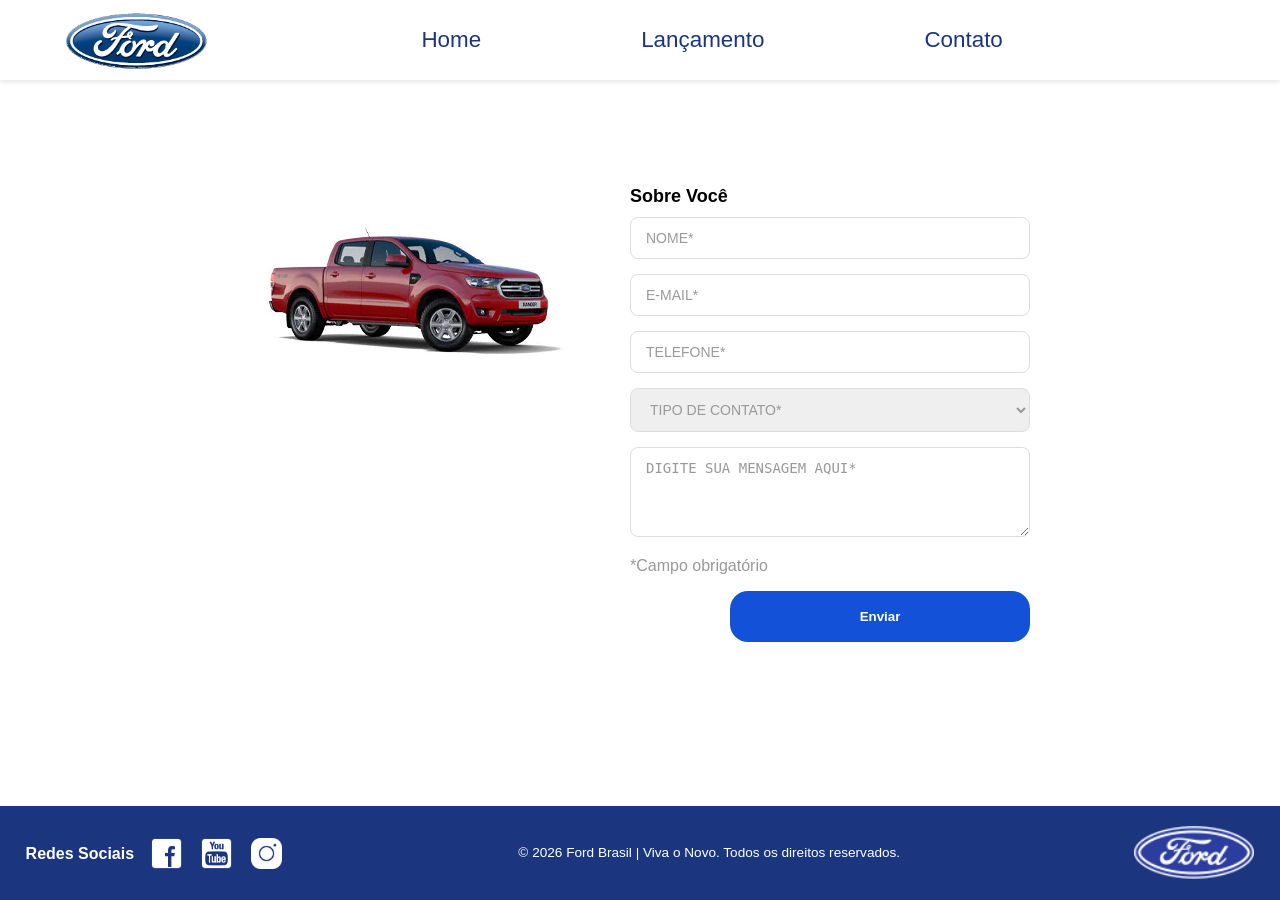
==== contato.html @ cc4804f2 "Finalização de lógica da página contato, e organização de elementos da página index com html e css." ====
<!DOCTYPE html>
<html lang="pt-br">
<head>
    <meta charset="UTF-8">
    <meta name="viewport" content="width=device-width, initial-scale=1.0">
    <title>Ford Brasil | Lançamentos</title>
    <link rel="icon" type="ford-96.png" href="src/img/ford-96.png">
    <link rel="stylesheet" href="src/css/reset.css">
    <link rel="stylesheet" href="src/css/contato.css">
    <link rel="stylesheet" href="src/css/header.css">
    <link rel="stylesheet" href="src/css/footer.css">
    <script src="js/form.js"></script>

</head>
<body>
    <header>
        <img class="logo_header" src="src/img/logo-ford-256.png" alt="Logo da Ford Motor Company">
        
        <!-- Criando a barra de navegação da página -->
        <nav class="nav_header">
        <ul>
           <li><a href="index.html">Home</a></li>
        
            <li><a href="Lançamento.html">Lançamento</a></li>
        
            <li><a href="contato.html">Contato</a></li>
        </ul>
        </nav>

    </header>

    <main>
       
        <div class="image_main">

            <img src="src/img/xls 2.2 diesel.jpg" alt="Ranger XLS 2.2 Diesel">
        
        </div>

        <div class="form_main">

            <form onsubmit="Post(this);">
                <h2>Sobre Você</h2>
                <input type="text" name="nome" id="nome" placeholder="NOME*" required> 
                <input type="email" name="email" placeholder="E-MAIL*" required> 
                <input type="tel" name="telefone" placeholder="TELEFONE*" required>

                <label for="">

                    <select name="contato" required>
                        <option value="" disabled selected>TIPO DE CONTATO*</option>
                        <option>ELOGIO</option>
                        <option>RECLAMAÇÃO</option>
                        <option>SOLICITAÇÃO</option>
                    </select>    

                <textarea name="mensagem" placeholder="DIGITE SUA MENSAGEM AQUI*" rows="4" cols="50" required></textarea>
                 

                
                    
                    <p>*Campo obrigatório</p>    

                </label>

            <div class="button_send">
                <button type="submit" id="buttonSend" onclick="Enviar()">Enviar</button>
            </div>

            </form>

        </div>

    </main>

    <footer>

        <div class="redes_sociais">

            <p>Redes Sociais</p>

            <a href="https://www.facebook.com/FordBrasil/" target="_blank">
                <img src="src/img/facebook-50.png" alt="Logo Facebook">
            </a>

            <a href="https://www.youtube.com/fordbrasil" target="_blank">
                <img src="src/img/youtube-squared-50.png" alt="Logo YouTube">
            </a>

            <a href="https://www.instagram.com/fordbrasil/" target="_blank">
                <img src="src/img/instagram-logo-50.png" alt="Logo Instagram">
            </a>

        </div>
        

        <div class="copyright">
            <p>&copy; 2026 Ford Brasil | Viva o Novo. Todos os direitos reservados.</p>
        </div>

        <img class="logo_footer" src="src/img/ford-96.png" alt="Logo da Ford">
    </footer>
</body>
</html>
---- src/css/contato.css ----
main {
    display: flex;
    justify-content: center;
    align-items: flex-start;
    gap: 60px;
    padding: 80px 20px;
    max-width: 1200px;
    margin: 0 auto;
    flex: 1 0 auto;
    margin-top: 2%;
}


.image_main {
    display: flex;
    justify-content: flex-end;
}

.image_main img {
    width: 100%;
    max-width: 800px;
    height: 100%;
    margin-top: 5%;
}


.form_main {
    display: flex;
    flex-direction: column;
    align-items: flex-start;
    font-family: Arial, Helvetica, sans-serif;
}

.form_main form {
    width: 100%;
    max-width: 400px;
}

.form_main h2 {
    color: #000;
    font-size: 18px;
    font-weight: bold;
    margin-bottom: 10px;
}

.form_main input, .form_main select, .form_main textarea {
    width: 100%;
    padding: 12px 15px;
    margin-bottom: 15px;
    border: 1px solid #ddd;
    border-radius: 8px;
    box-sizing: border-box;
    font-size: 14px;
    color: #000;
}

.form_main input::placeholder, .form_main textarea::placeholder {
    color: #999;
}

select:invalid {
    color: #999;
}

.form_main p {
    color: #999;
}

.button_send {
    display: flex;
    justify-content: flex-end;
    margin-top: 15px;
    width: 100%;
}

.button_send button {
    width: 300px;
    padding: 18px;
    background-color: #1351d8;
    color: white;
    border: none;
    border-radius: 18px;
    font-weight: bold;
    cursor: pointer;
    transition: background 0.3s;
    transition: transform 200ms ease-in-out;
}

.button_send button:hover {
    background-color: #1b357e;
    transform: scale(1.05);
}

@media (max-width: 768px) {
    main {
        flex-direction: column;
        align-items: center;
        padding: 30px 15px;
        gap: 30px;
        margin-top: 0;
    }

    .image_main {
        width: 100%;
        justify-content: center;
    }

    .image_main img {
        max-width: 100%;
        height: auto;
    }

    .form_main {
        width: 100%;
        align-items: center;
    }

    .form_main form {
        max-width: 100%;
        width: 100%;
    }

    .form_main input, 
    .form_main select, .form_main textarea {
        font-size: 16px; 
        padding: 15px;
    }

    .button_send {
        justify-content: center;
    }

    .button_send button {
        width: 100%;
        max-width: 100%;
        padding: 18px;
    }
}
---- src/css/header.css ----
header {
    display: flex;
    align-items: center;
    justify-content: space-between;
    padding: 10px 5%;
    box-shadow: 0 2px 5px rgba(0,0,0,0.1);
    background-color: #fff;
    z-index: 10;
}

.logo_header {
    height: 60px;
    margin-right: auto;
    transition: transform 200ms ease-in-out;
}

.logo_header:hover {
    transform: scale(1.05);
}

.nav_header {
    margin-right: auto;
}

.nav_header ul {
    display: flex;
    align-items: center;
    gap: 150px;
}

.nav_header a {
    color: #1b357e;
    padding: 10px 5px;
    font-family: Arial, Helvetica, sans-serif;
    font-size: 1.4rem;
    position: relative;
    transition: transform 200ms ease-in-out;
}

.nav_header a:hover {
    transform: scale(1.05);
}

.nav_header a::after {
    content: "";
    width: 0%;
    height: 2px;
    background-color: #001e46;
    position: absolute;
    bottom: 0;
    left: 0;
    transition: 0.5s ease-in-out;
}

.nav_header a:hover::after {
    width: 100%;
}

@media (max-width: 768px) {
    header {
        flex-direction: column;
        padding: 20px 5%;
        gap: 15px;
    }
    .logo_header, .nav_header {
        margin-right: 0;
        margin-left: 0;
    }
    .nav_header ul {
        gap: 15px;
    }
}

@media (max-width: 480px) {
    .nav_header ul {
        flex-direction: column;
        gap: 10px;
    }
    .nav_header a {
        font-size: 1.1rem;
    }
}
---- src/css/footer.css ----
footer {
    background-color: #1b357e;
    padding: 20px 2%;
    display: flex;
    align-items: center;
    justify-content: space-between;
    flex-wrap: wrap;
    gap: 20px;
}

.redes_sociais {
    display: flex;
    align-items: center;
    gap: 15px;
}

.redes_sociais p {
    color: white;
    font-family: Arial, sans-serif;
    font-weight: bold;
}

.redes_sociais img {
    width: 35px;
    transition: transform 200ms ease-in-out;
}

.redes_sociais img:hover {
    transform: scale(1.1);
}

.copyright {
    color: white;
    font-family: Arial, sans-serif;
    font-size: 0.85rem;
    text-align: center;
    flex: 1;
    min-width: 250px;
}

.logo_footer {
    width: 120px;
    height: auto;
}

@media (max-width: 768px) {
    footer {
        flex-direction: column;
        text-align: center;
        gap: 30px;
    }
    .redes_sociais {
        order: 1;
        gap: 10px;
    }
    .logo_footer {
        order: 2;
    }
    .copyright {
        order: 3;
        flex: none;
    }
}
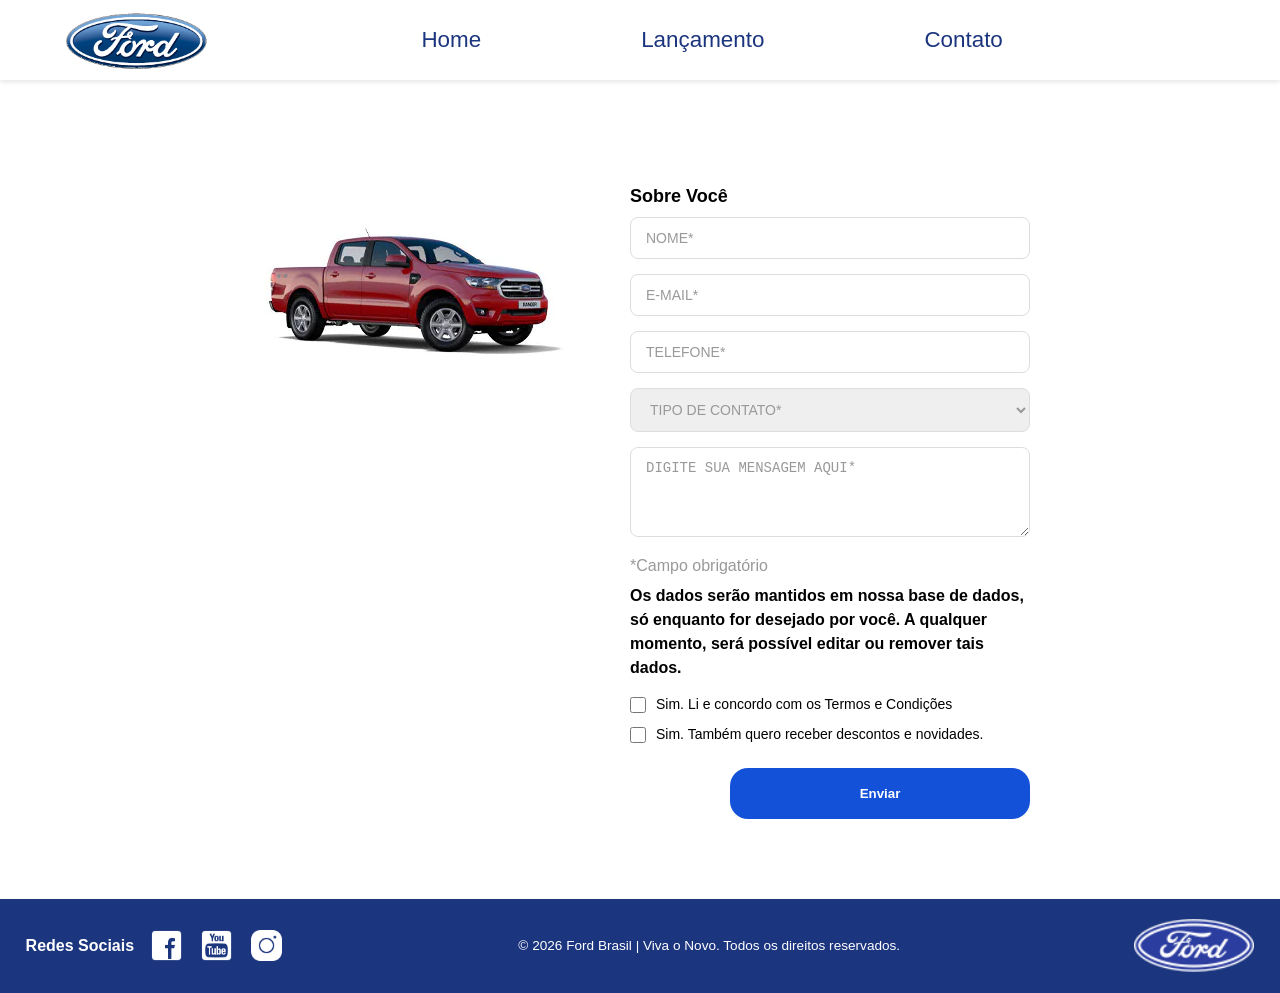
==== commit 2c610305: "Alterações na página de contato: criação de checkbox e informações sobre LGPD." ====
--- a/contato.html
+++ b/contato.html
@@ -63,6 +63,23 @@
 
                 </label>
 
+                <p class="lgpd_text">Os dados serão mantidos em nossa base de dados, só enquanto for desejado por você. A
+                qualquer momento, será possível editar ou remover tais dados.</p>
+
+                <div class="checkbox_lgpd">
+
+                    <div class="checkbox_1">
+                        <input type="checkbox" name="aceite_termos" id="aceite_termos">
+                        <label for="aceite_termos">Sim. Li e concordo com os Termos e Condições</label>
+                    </div>
+                    
+                    <div class="checkbox_2">
+                        <input type="checkbox" name="aceite_novidades" id="aceite_novidades">
+                        <label for="aceite_novidades">Sim. Também quero receber descontos e novidades. </label>
+                    </div>
+                    
+                </div>
+
             <div class="button_send">
                 <button type="submit" id="buttonSend" onclick="Enviar()">Enviar</button>
             </div>
@@ -100,5 +117,20 @@
 
         <img class="logo_footer" src="src/img/ford-96.png" alt="Logo da Ford">
     </footer>
+
+    <div id="customAlert" class="modal-overlay">
+        <div class="modal-box">
+            <div class="modal-header">
+                <img src="src/img/ford-96.png" alt="Ford Logo" class="modal-logo">
+                <h3 class="modal-title">Notificação Ford</h3>
+            </div>
+            <div class="modal-body">
+                <p id="modalMessage"></p>
+            </div>
+            <div class="modal-footer">
+                <button type="button" class="modal-btn" onclick="fecharModal()">Ok</button>
+            </div>
+        </div>
+    </div>
 </body>
 </html>
--- a/src/css/contato.css
+++ b/src/css/contato.css
@@ -66,6 +66,47 @@
     color: #999;
 }
 
+.lgpd_text {
+    text-align: left;
+    margin-top: 2%;
+    font-weight: bold;
+    line-height: 1.5;
+    color: #000 !important;
+}
+
+.checkbox_lgpd {
+    display: flex;
+    flex-direction: column;
+    gap: 12px;
+    margin-top: 15px;
+    margin-bottom: 25px;
+    width: 100%;
+}
+
+.checkbox_1, .checkbox_2 {
+    display: flex;
+    align-items: flex-start;
+    gap: 10px;
+    width: 100%;
+}
+
+.checkbox_lgpd input[type="checkbox"] {
+    width: 16px;
+    height: 16px;
+    margin: 2px 0 0 0;
+    flex-shrink: 0;
+    cursor: pointer;
+}
+
+.checkbox_lgpd label {
+    font-size: 14px;
+    color: #000;
+    line-height: 1.3;
+    cursor: pointer;
+    text-align: left;
+    user-select: none;
+}
+
 .button_send {
     display: flex;
     justify-content: flex-end;
@@ -91,6 +132,83 @@
     transform: scale(1.05);
 }
 
+
+.modal-overlay {
+    display: none;
+    position: fixed;
+    top: 0;
+    left: 0;
+    width: 100%;
+    height: 100%;
+    background-color: rgba(0, 0, 0, 0.6);
+    backdrop-filter: blur(4px);
+    z-index: 1000;
+    justify-content: center;
+    align-items: center;
+}
+
+.modal-box {
+    background-color: #ffffff;
+    width: 500px; 
+    border-radius: 8px;
+    box-shadow: 0 4px 20px rgba(0, 0, 0, 0.3);
+    overflow: hidden;
+    font-family: Arial, sans-serif;
+}
+
+.modal-header {
+    background-color: #003366;
+    color: #ffffff;
+    padding: 15px 20px;
+    display: flex;
+    align-items: center;
+    gap: 12px;
+}
+
+.modal-logo {
+    height: 24px;
+    width: auto;
+}
+
+.modal-title {
+    margin: 0;
+    font-size: 1.1rem;
+    letter-spacing: 0.5px;
+}
+
+.modal-body {
+    padding: 25px 20px;
+    color: #333333;
+    font-size: 1rem;
+    line-height: 1.5;
+}
+
+.modal-footer {
+    padding: 15px 20px;
+    display: flex;
+    justify-content: flex-end;
+    border-top: 1px solid #eeeeee;
+}
+
+.modal-btn {
+    background-color: #1351d8;
+    color: white;
+    border: none;
+    padding: 8px 30px;
+    border-radius: 4px;
+    cursor: pointer;
+    font-weight: bold;
+    font-size: 1rem;
+    transition: background-color 0.3s;
+    transition: transform 200ms ease-in-out;
+}
+
+.modal-btn:hover {
+    background-color: #1b357e;
+    transform: scale(1.05);
+}
+
+
 @media (max-width: 768px) {
     main {
         flex-direction: column;
@@ -135,4 +253,41 @@
         max-width: 100%;
         padding: 18px;
     }
+}
+
+
+/* Telas até 1320px (Notebooks / Tablets) */
+@media (max-width: 1320px) {
+    .modal-box {
+        width: 420px; 
+    }
+    .modal-body {
+        padding: 20px;
+        font-size: 0.95rem; /* Ajusta sutilmente o texto */
+    }
+}
+
+/* Telas até 480px (Smartphones) */
+@media (max-width: 480px) {
+    .modal-box {
+        width: 85%; 
+        border-radius: 6px;
+    }
+    .modal-header {
+        padding: 12px 15px;
+    }
+    .modal-title {
+        font-size: 1rem;
+    }
+    .modal-body {
+        padding: 18px 15px;
+        font-size: 0.9rem;
+    }
+    .modal-footer {
+        padding: 12px 15px;
+    }
+    .modal-btn {
+        width: 100%; /* Botão ocupa a largura total no mobile para facilitar o clique */
+        padding: 10px;
+    }
 }
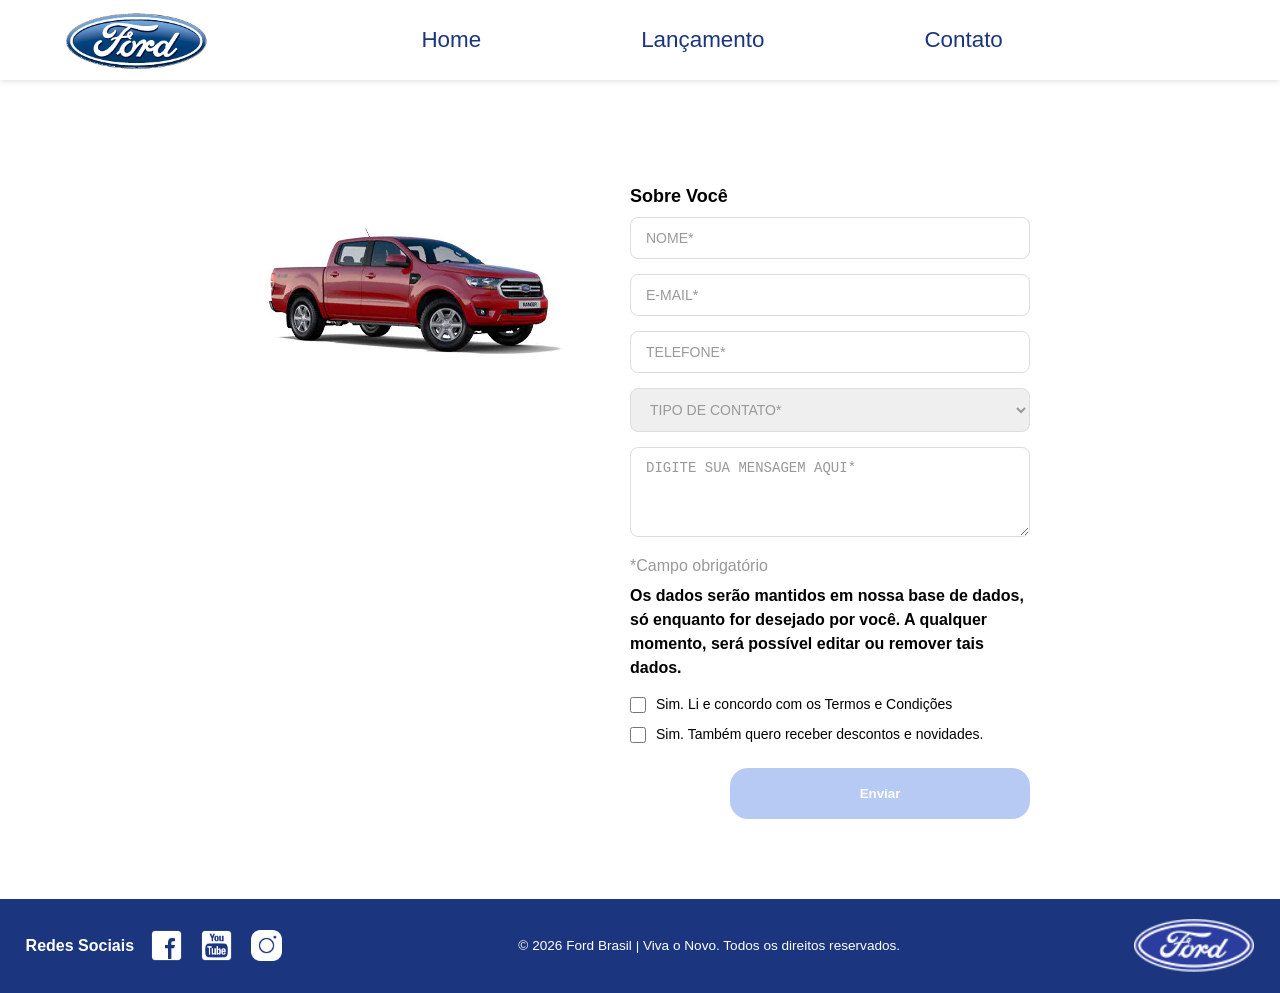
==== commit ee418342: "Criada parte da lógica para desabilitar o botão." ====
--- a/contato.html
+++ b/contato.html
@@ -9,7 +9,7 @@
     <link rel="stylesheet" href="src/css/contato.css">
     <link rel="stylesheet" href="src/css/header.css">
     <link rel="stylesheet" href="src/css/footer.css">
-    <script src="js/form.js"></script>
+    <script src="js/form.js" defer></script>
 
 </head>
 <body>
@@ -81,7 +81,7 @@
                 </div>
 
             <div class="button_send">
-                <button type="submit" id="buttonSend" onclick="Enviar()">Enviar</button>
+                <button type="submit" id="buttonSend" disabled onclick="Enviar()">Enviar</button>
             </div>
 
             </form>
--- a/src/css/contato.css
+++ b/src/css/contato.css
@@ -132,6 +132,13 @@
     transform: scale(1.05);
 }
 
+.button_send button:disabled {
+    background-color: rgba(19, 81, 216, 0.3);
+    transition: none;
+    cursor: auto;
+    transform: none;
+}
+
 
 .modal-overlay {
     display: none;
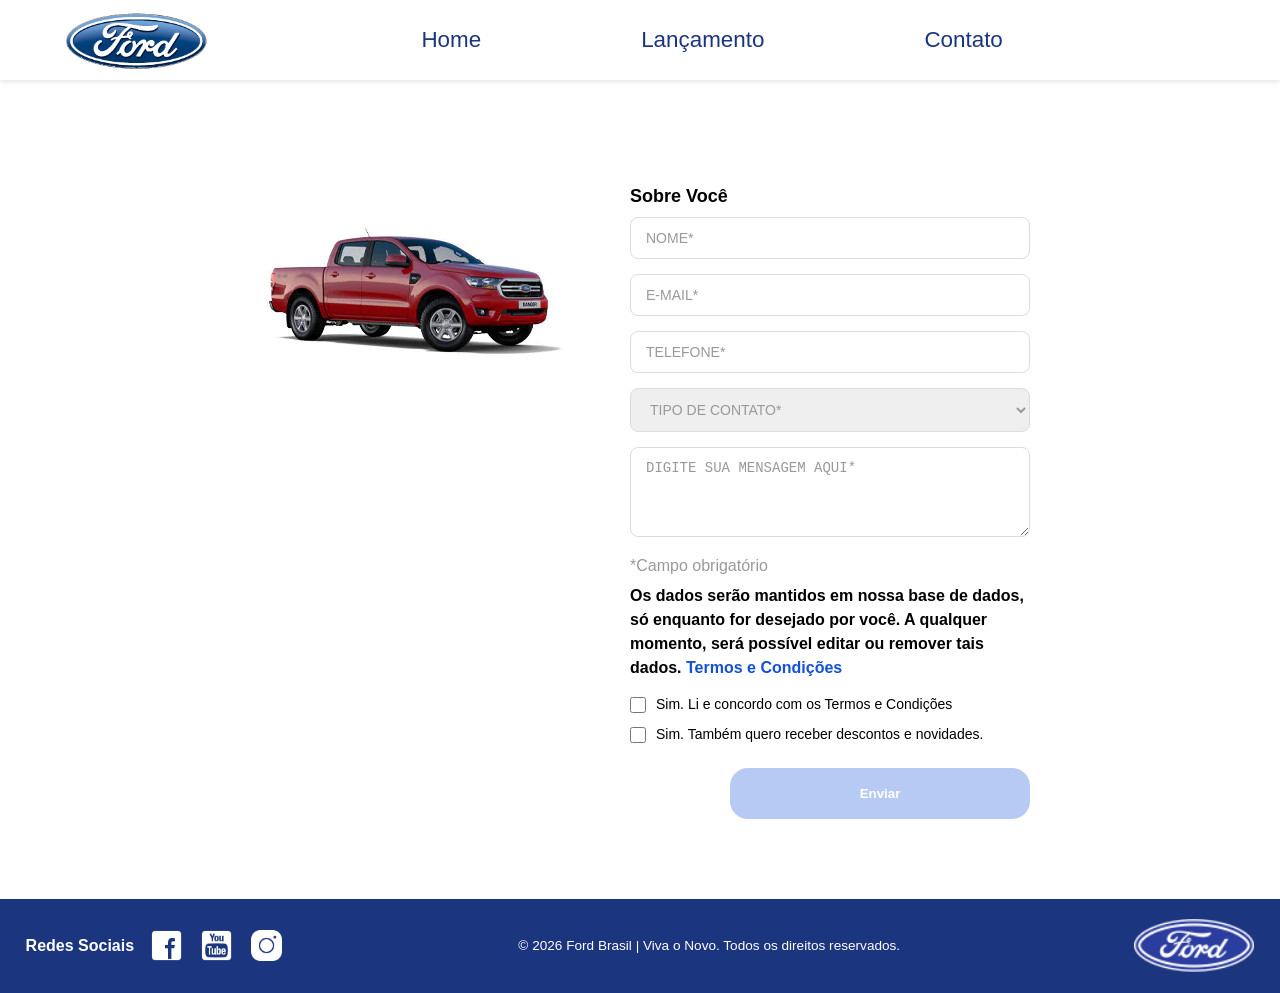
==== commit 00693c24: "Finalizada a lógica para ativação do botão de envio, e adicionado link para Termos e Condições." ====
--- a/contato.html
+++ b/contato.html
@@ -64,7 +64,7 @@
                 </label>
 
                 <p class="lgpd_text">Os dados serão mantidos em nossa base de dados, só enquanto for desejado por você. A
-                qualquer momento, será possível editar ou remover tais dados.</p>
+                qualquer momento, será possível editar ou remover tais dados. <a href="https://www.ford.com.br/politica-de-privacidade/" target="_blank">Termos e Condições</a></p>
 
                 <div class="checkbox_lgpd">
 
--- a/src/css/contato.css
+++ b/src/css/contato.css
@@ -64,6 +64,10 @@
 
 .form_main p {
     color: #999;
+}
+
+.form_main a {
+    color: #1351d8;
 }
 
 .lgpd_text {
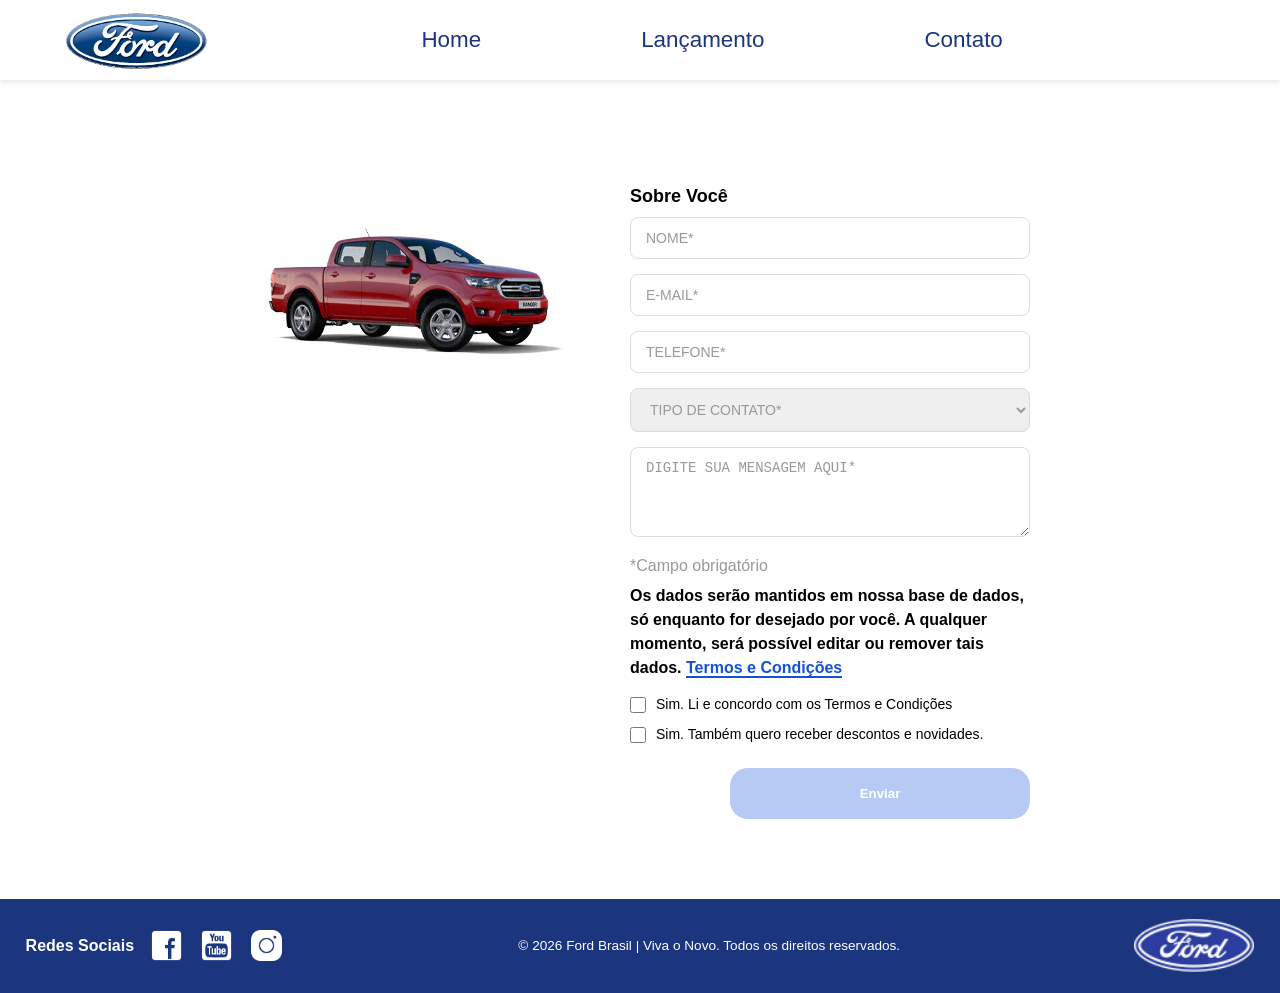
==== commit 34439182: "Alteração na lógica de validação do formulário." ====
--- a/contato.html
+++ b/contato.html
@@ -39,7 +39,7 @@
 
         <div class="form_main">
 
-            <form onsubmit="Post(this);">
+            <form onsubmit="Post(this);" novalidate>
                 <h2>Sobre Você</h2>
                 <input type="text" name="nome" id="nome" placeholder="NOME*" required> 
                 <input type="email" name="email" placeholder="E-MAIL*" required> 
--- a/src/css/contato.css
+++ b/src/css/contato.css
@@ -68,6 +68,7 @@
 
 .form_main a {
     color: #1351d8;
+    border-bottom: 2px solid #1351d8;
 }
 
 .lgpd_text {
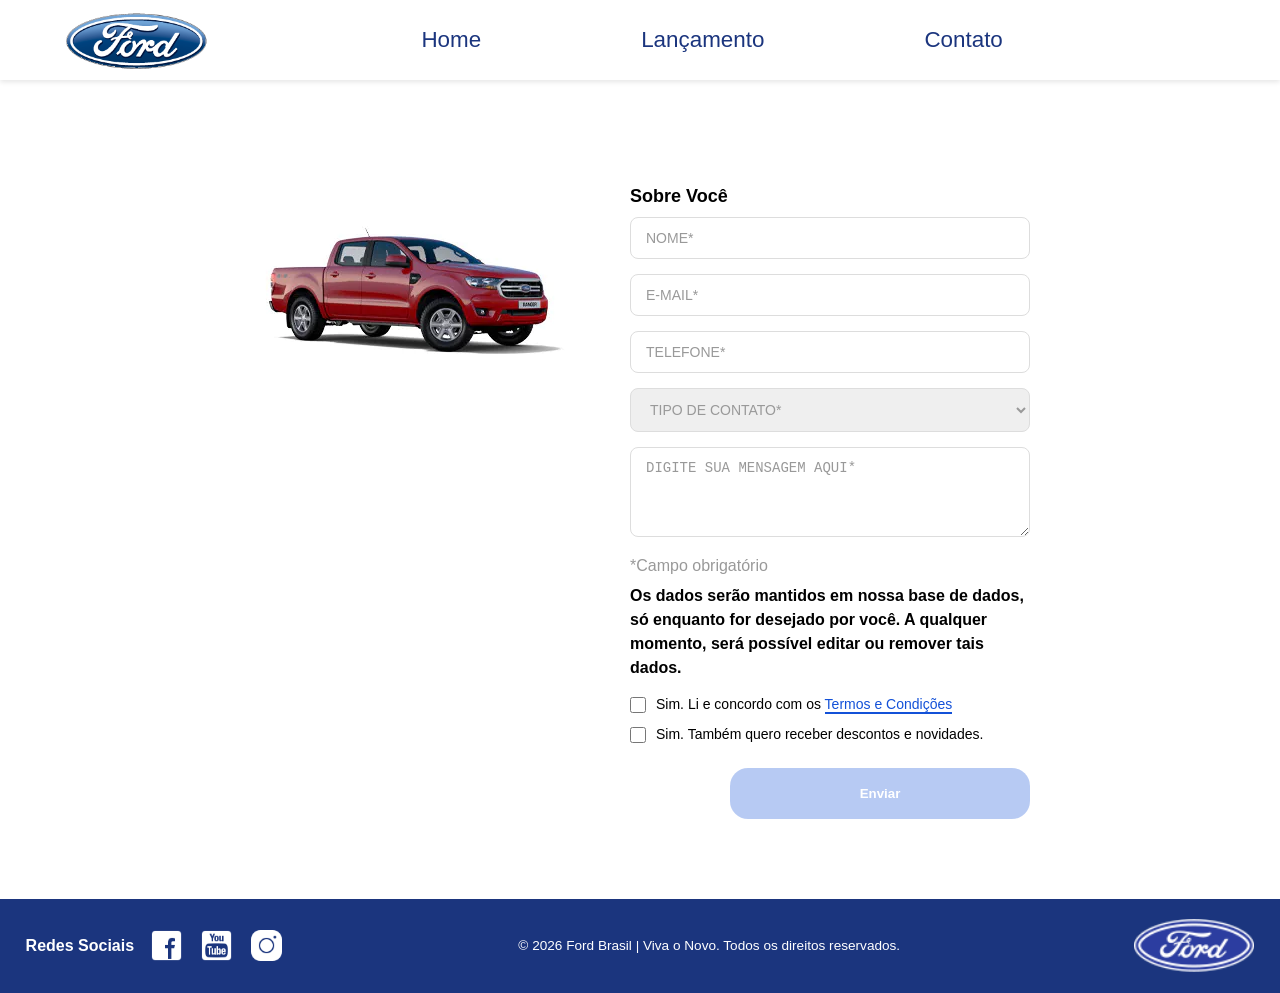
==== commit a3d32201: "Altyeração na posição do texto Termos e Condições." ====
--- a/contato.html
+++ b/contato.html
@@ -64,13 +64,13 @@
                 </label>
 
                 <p class="lgpd_text">Os dados serão mantidos em nossa base de dados, só enquanto for desejado por você. A
-                qualquer momento, será possível editar ou remover tais dados. <a href="https://www.ford.com.br/politica-de-privacidade/" target="_blank">Termos e Condições</a></p>
+                qualquer momento, será possível editar ou remover tais dados.</p>
 
                 <div class="checkbox_lgpd">
 
                     <div class="checkbox_1">
                         <input type="checkbox" name="aceite_termos" id="aceite_termos">
-                        <label for="aceite_termos">Sim. Li e concordo com os Termos e Condições</label>
+                        <label for="aceite_termos">Sim. Li e concordo com os <a href="https://www.ford.com.br/politica-de-privacidade/" target="_blank">Termos e Condições </a></label>
                     </div>
                     
                     <div class="checkbox_2">
--- a/src/css/contato.css
+++ b/src/css/contato.css
@@ -66,11 +66,6 @@
     color: #999;
 }
 
-.form_main a {
-    color: #1351d8;
-    border-bottom: 2px solid #1351d8;
-}
-
 .lgpd_text {
     text-align: left;
     margin-top: 2%;
@@ -93,6 +88,11 @@
     align-items: flex-start;
     gap: 10px;
     width: 100%;
+}
+
+.checkbox_1 a {
+    color: #1351d8;
+    border-bottom: 2px solid #1351d8;
 }
 
 .checkbox_lgpd input[type="checkbox"] {
